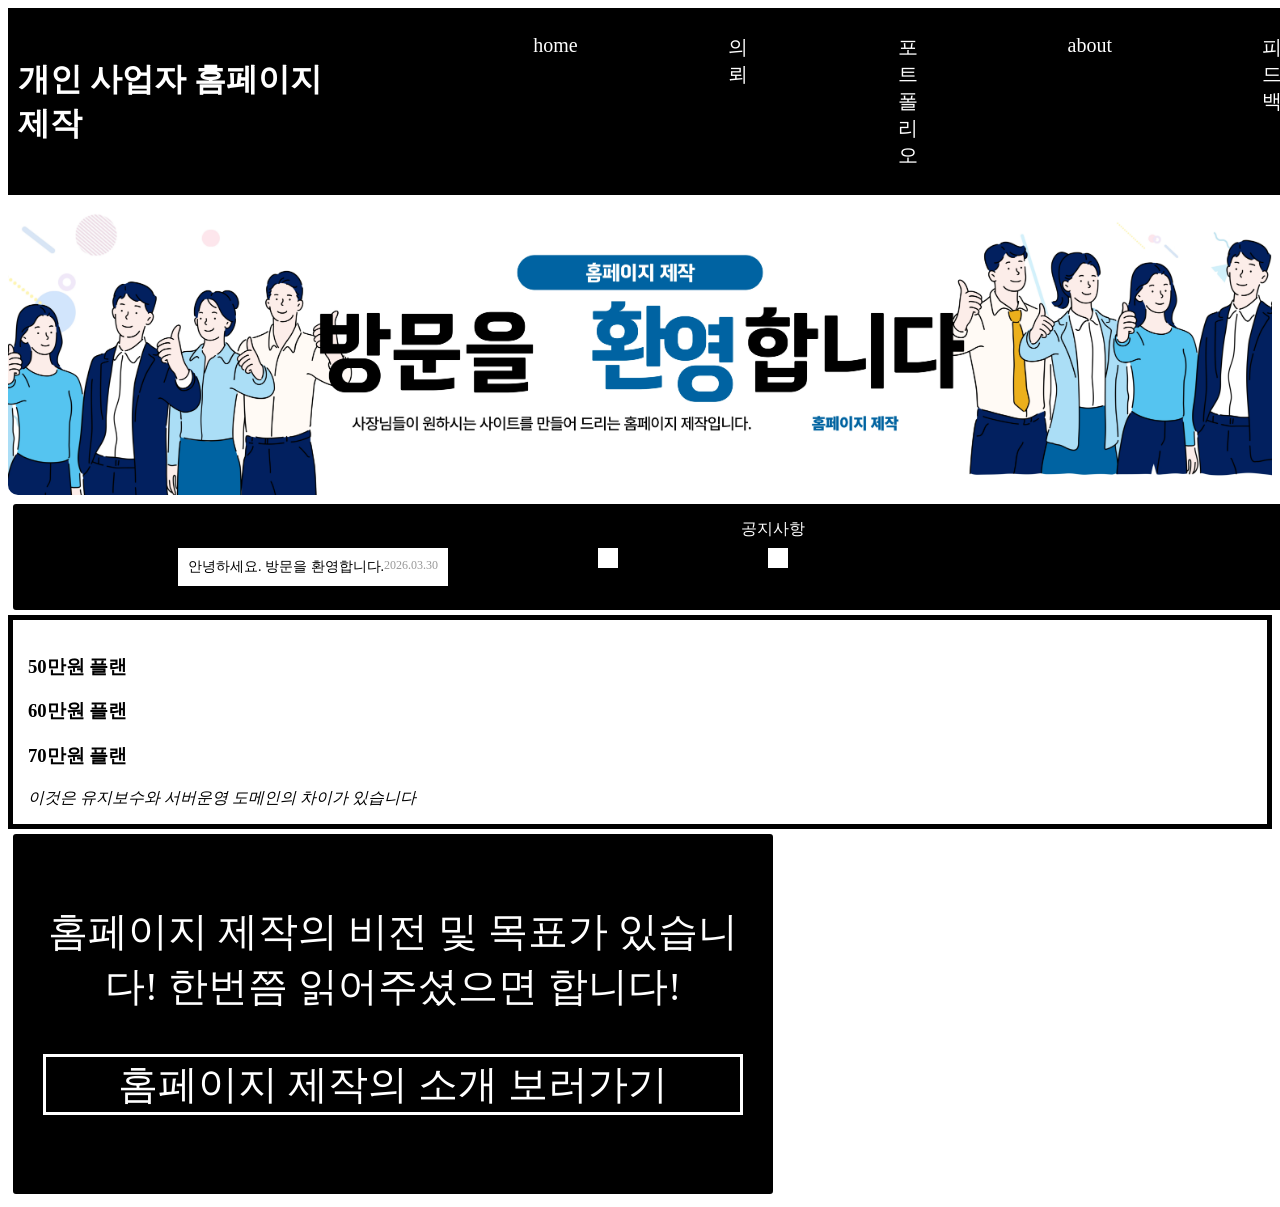
==== index.html @ 91d2db87 "Add files via upload" ====
<!doctype html>
<html lang="en">
  <head>
    <meta charset="UTF-8" />
    <meta name="viewport" content="width=device-width, initial-scale=1.0" />
    <title>개인 사업자 홈페이지 제작</title>
    <link rel="stylesheet" href="style.css" />
    <meta
      name="description"
      content="합리적인 가격으로 깔끔한 개인 사업자 홈페이지를 제작해 드립니다. 피드백 반영 100%."
    />
    <meta property="og:title" content="업체명 홈페이지" />
    <meta
      property="og:description"
      content="나만의 전문적인 웹사이트, 지금 의뢰하세요."
    />
    <meta property="og:image" content="이미지경로.jpg" />
    <meta property="og:url" content="https://내도메인.com" />
  </head>
  <body>
    <header>
      <h1>개인 사업자 홈페이지 제작</h1>
      <div>
        <ul>
          <li><a href="index.html">home</a></li>
          <li><a href="submit.html">의뢰</a></li>
          <li><a href="create.html">포트폴리오</a></li>
          <li><a href="about.html">about</a></li>
          <li><a href="feedback.html">피드백</a></li>
          <a href="notice.html"></a>
        </ul>
      </div>
    </header>
    <div class="banner">
      <a href="notice.html">
        <img
          src="banner_1.webp"
          alt="안녕하세요 환영합니다."
          style="
            width: 100%;
            height: 300px;
            border-radius: 10px;
            object-fit: cover;
          "
        />
      </a>
    </div>
    <div class="notice-container">
      <caption>
        공지사항
      </caption>
      <ul class="notice">
        <li>
          <a href="notice.html">
            <span class="title">안녕하세요. 방문을 환영합니다.</span>
            <span class="date">2026.03.30</span>
          </a>
        </li>
        <li>
          <a href="notice.html"><span class="title"></span> </a>
          <span class="date"></span>
        </li>
        <li>
          <a href="notice.html"><span class="title"></span> </a>
          <span class="date"></span>
        </li>
      </ul>
    </div>
    <div style="border: 5px solid black; padding: 15px">
      <h3>50만원 플랜</h3>
      <h3>60만원 플랜</h3>
      <h3>70만원 플랜</h3>
      <i>이것은 유지보수와 서버운영 도메인의 차이가 있습니다</i>
    </div>
    <div class="about">
      <p>
        홈페이지 제작의 비전 및 목표가 있습니다! 한번쯤 읽어주셨으면 합니다!
      </p>
      <a href="about.html">
        <p class="about_go">홈페이지 제작의 소개 보러가기</p>
      </a>
    </div>
  </body>
</html>
---- style.css ----
a {
  text-decoration: none;
  color: inherit;
}
ul {
  list-style: none;
}
h2 {
  text-align: center;
  color: #009dff;
}

header {
  top: 0;
  left: 0;
  width: 100%;
  display: flex;
  align-items: center;
  padding: 10px;
  background-color: rgb(0, 0, 0);
  color: white;
}
div ul {
  display: flex;
}
div ul li {
  margin-left: 150px;
}
div ul li a {
  font-size: 20px;
  color: #ffffff;
  transition: 0.3s;
}
div ul li a:hover {
  color: #009dff;
}

/*submit.html*/
form {
  font-size: 30px;
  padding: 30px;
}
/*create.html*/
#shilla {
  margin: 0 auto;
  width: 300px;
  height: 300px;
  padding: 20px;
  border-right: 1px solid black;
  border-bottom: 1px solid black;
}
/*index.html*/
.notice-container {
  background-color: #000000;
  color: #ffffff;
  text-align: center;
  width: 1490px;
  border: 5px solid #ffffff;
  padding: 15px;
  border-radius: 8px;
}

.notice {
  list-style: none;
  padding: 0;
  margin: 0;
}

.notice li {
  padding: 8px 0;
  border-bottom: 1px solid #000000;
}

.notice a {
  background-color: #ffffff;
  padding: 10px;
  display: flex;
  justify-content: space-between;
  text-decoration: none;
  color: #000000;
  font-size: 14px;
}

.title {
  white-space: nowrap;
  overflow: hidden;
  text-overflow: ellipsis;
  max-width: 100%;
}

.date {
  font-size: 12px;
  color: #999;
}
.about {
  font-size: 40px;
  background-color: #000000;
  color: #ffffff;
  text-align: center;
  width: 700px;
  height: 300px;
  padding: 30px;
  border: 5px solid #ffffff;
  border-radius: 8px;
}
.about_go {
  border: 3px solid white;
}
.about_go:hover {
  background-color: #009dff;
}
.info {
  text-align: center;
  font-size: 20px;
}
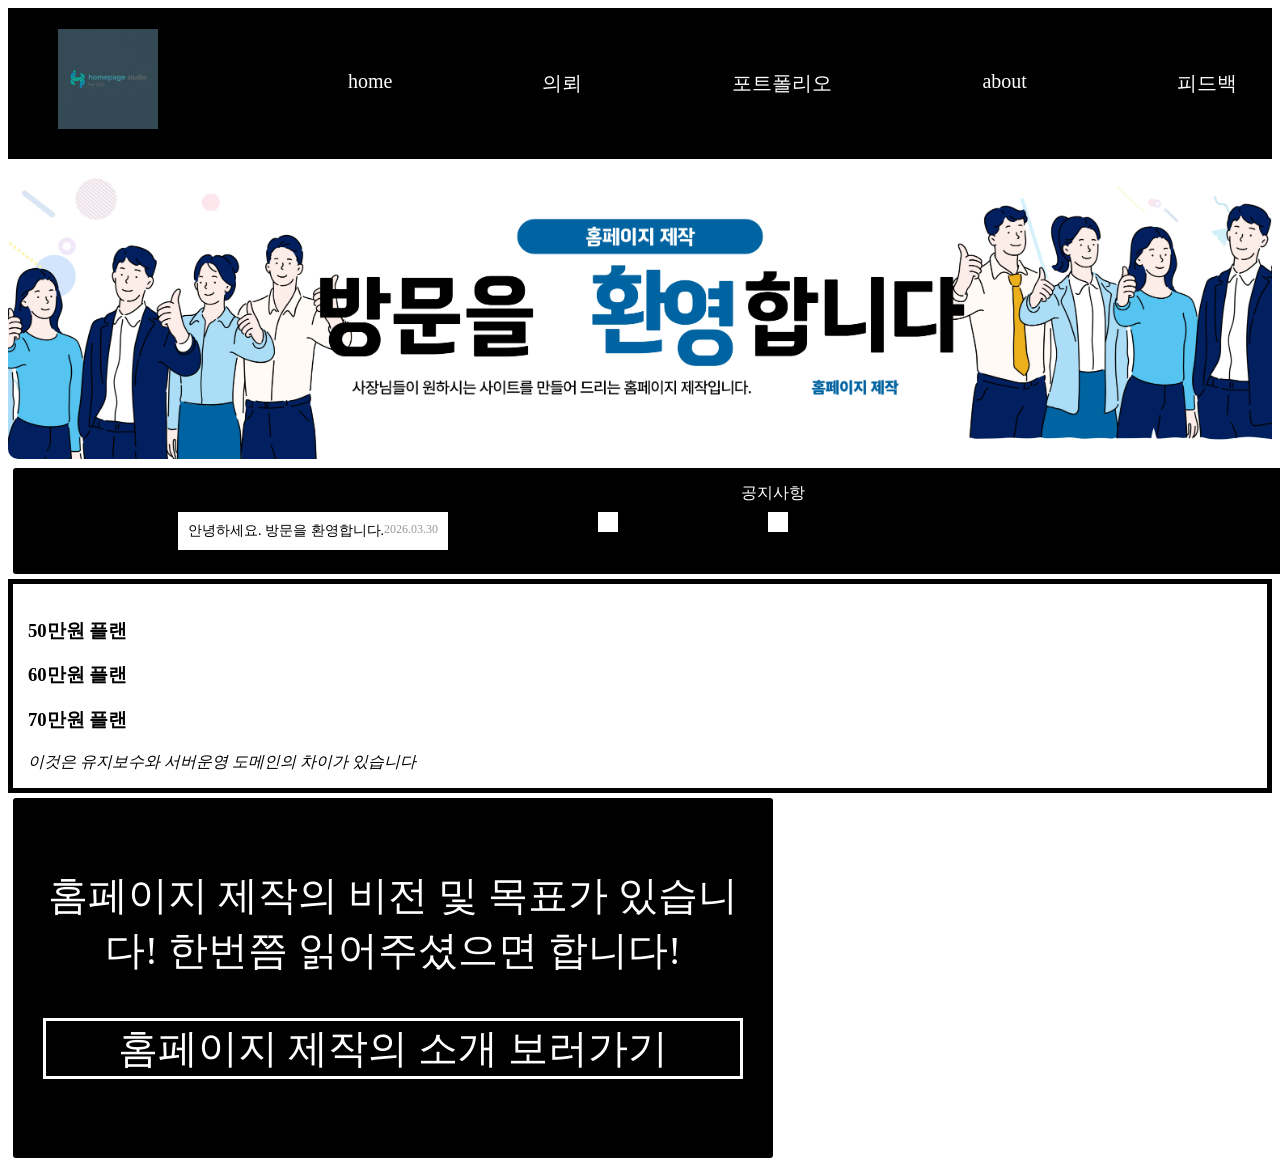
==== commit 91329503: "Add files via upload" ====
--- a/index.html
+++ b/index.html
@@ -1,8 +1,10 @@
 <!doctype html>
-<html lang="en">
+<html lang="ko">
   <head>
     <meta charset="UTF-8" />
     <meta name="viewport" content="width=device-width, initial-scale=1.0" />
+    <link rel="icon" type="image/png" href="ForCEO.png" />
+    <link rel="apple-touch-icon" href="ForCEO.png" />
     <title>개인 사업자 홈페이지 제작</title>
     <link rel="stylesheet" href="style.css" />
     <meta
@@ -14,12 +16,24 @@
       property="og:description"
       content="나만의 전문적인 웹사이트, 지금 의뢰하세요."
     />
-    <meta property="og:image" content="이미지경로.jpg" />
-    <meta property="og:url" content="https://내도메인.com" />
+    <meta property="og:image" content="banner_1.webp" />
+    <meta property="og:url" content="https://bawibagae.github.io/WebCreate/" />
+    <meta
+      name="keywords"
+      content="개인사업자, 홈페이지, 홈페이지 제작, 개인 홈페이지, 사업자 홈페이지,저렴한 홈페이지, 1인기업 홈페이지, 소상공인 웹사이트"
+    />
+    <meta
+      name="naver-site-verification"
+      content="187c2e94b02dfe2f6000f58a6853f530469ff8d8"
+    />
   </head>
   <body>
     <header>
-      <h1>개인 사업자 홈페이지 제작</h1>
+      <h1>
+        <a href="index.html">
+          <img src="ForCEO.png" class="icon" alt="개인 사업자 홈페이지 제작" />
+        </a>
+      </h1>
       <div>
         <ul>
           <li><a href="index.html">home</a></li>
--- a/style.css
+++ b/style.css
@@ -16,7 +16,7 @@
   width: 100%;
   display: flex;
   align-items: center;
-  padding: 10px;
+  padding: 0px;
   background-color: rgb(0, 0, 0);
   color: white;
 }
@@ -113,3 +113,8 @@
   text-align: center;
   font-size: 20px;
 }
+.icon {
+  width: auto;
+  height: 100px;
+  padding-left: 50px;
+}
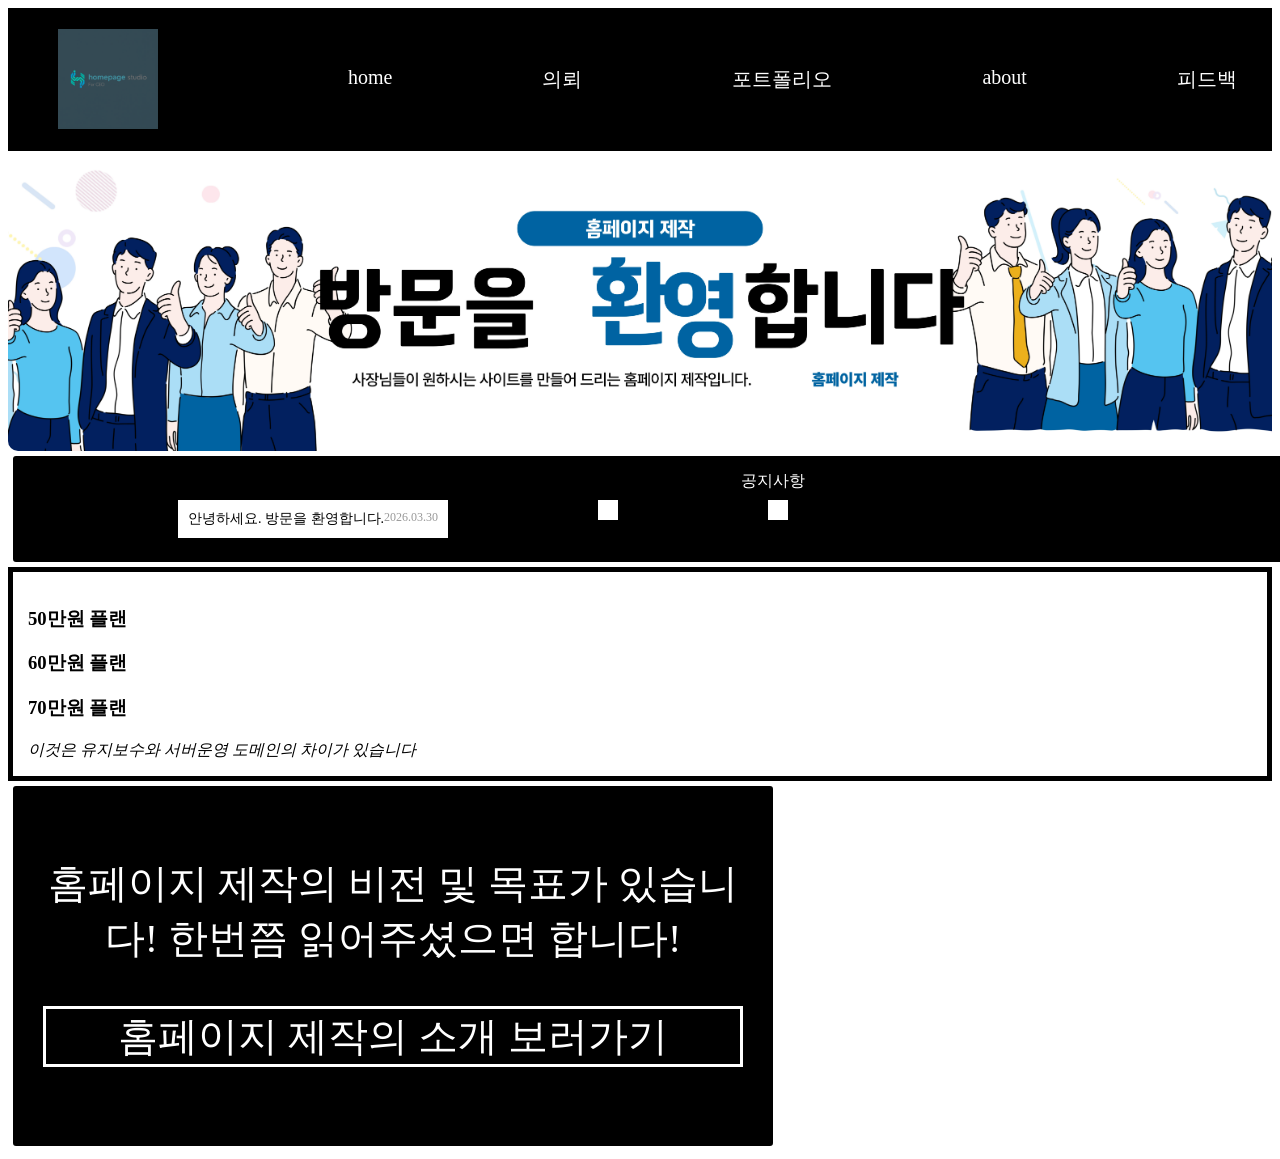
==== commit 30db8790: "Add files via upload" ====
--- a/index.html
+++ b/index.html
@@ -1,32 +1,27 @@
-<!doctype html>
-<html lang="ko">
-  <head>
-    <meta charset="UTF-8" />
-    <meta name="viewport" content="width=device-width, initial-scale=1.0" />
-    <link rel="icon" type="image/png" href="ForCEO.png" />
-    <link rel="apple-touch-icon" href="ForCEO.png" />
-    <title>개인 사업자 홈페이지 제작</title>
-    <link rel="stylesheet" href="style.css" />
-    <meta
-      name="description"
-      content="합리적인 가격으로 깔끔한 개인 사업자 홈페이지를 제작해 드립니다. 피드백 반영 100%."
-    />
-    <meta property="og:title" content="업체명 홈페이지" />
-    <meta
-      property="og:description"
-      content="나만의 전문적인 웹사이트, 지금 의뢰하세요."
-    />
-    <meta property="og:image" content="banner_1.webp" />
-    <meta property="og:url" content="https://bawibagae.github.io/WebCreate/" />
-    <meta
-      name="keywords"
-      content="개인사업자, 홈페이지, 홈페이지 제작, 개인 홈페이지, 사업자 홈페이지,저렴한 홈페이지, 1인기업 홈페이지, 소상공인 웹사이트"
-    />
-    <meta
-      name="naver-site-verification"
-      content="187c2e94b02dfe2f6000f58a6853f530469ff8d8"
-    />
-  </head>
+<head>
+  <meta charset="UTF-8" />
+  <meta name="viewport" content="width=device-width, initial-scale=1.0" />
+  
+  <link rel="icon" type="image/png" href="https://bawibagae.github.io/WebCreate/ForCEO.png" />
+  <link rel="apple-touch-icon" href="https://bawibagae.github.io/WebCreate/ForCEO.png" />
+
+  <title>개인 사업자 홈페이지 제작 | [홈페이지 제작]</title>
+  <meta name="title" content="개인 사업자 홈페이지 제작 | [홈페이지 제작]" />
+  
+  <link rel="stylesheet" href="style.css" />
+  
+  <meta name="description" content="합리적인 비용으로 완성하는 맞춤형 개인 사업자 홈페이지 제작 전문. 1인 기업 및 소상공인을 위한 최적화된 웹사이트를 제공합니다." />
+
+  <meta property="og:type" content="website" />
+  <meta property="og:title" content="개인 사업자 홈페이지 제작 | [홈페이지 제작]" />
+  <meta property="og:description" content="나만의 전문적인 웹사이트, 합리적인 가격으로 지금 의뢰하세요." />
+  <meta property="og:image" content="https://bawibagae.github.io/WebCreate/banner_1.webp" />
+  <meta property="og:url" content="https://bawibagae.github.io/WebCreate/" />
+
+  <meta name="naver-site-verification" content="187c2e94b02dfe2f6000f58a6853f530469ff8d8" />
+  
+  <meta name="keywords" content="개인사업자, 홈페이지 제작, 개인 홈페이지, 사업자 홈페이지, 저렴한 홈페이지, 1인기업 홈페이지, 소상공인 웹사이트" />
+</head>
   <body>
     <header>
       <h1>
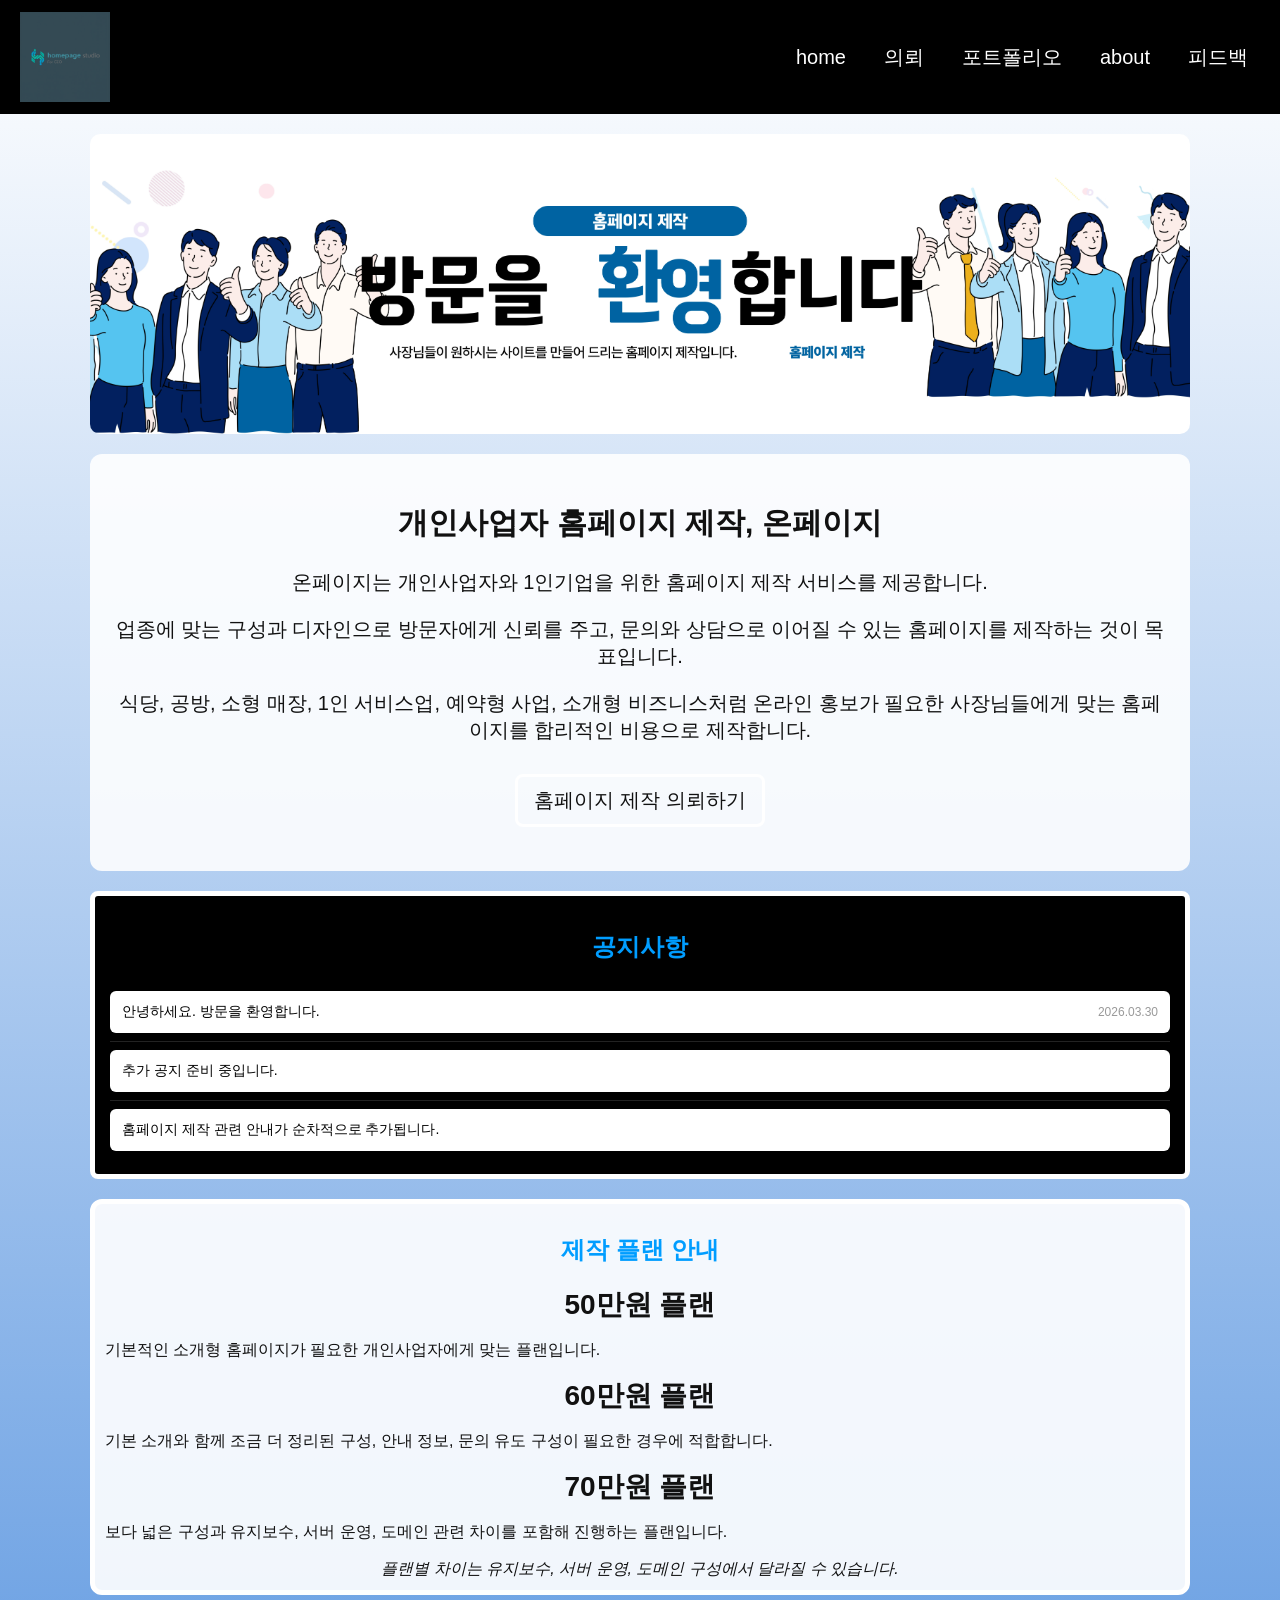
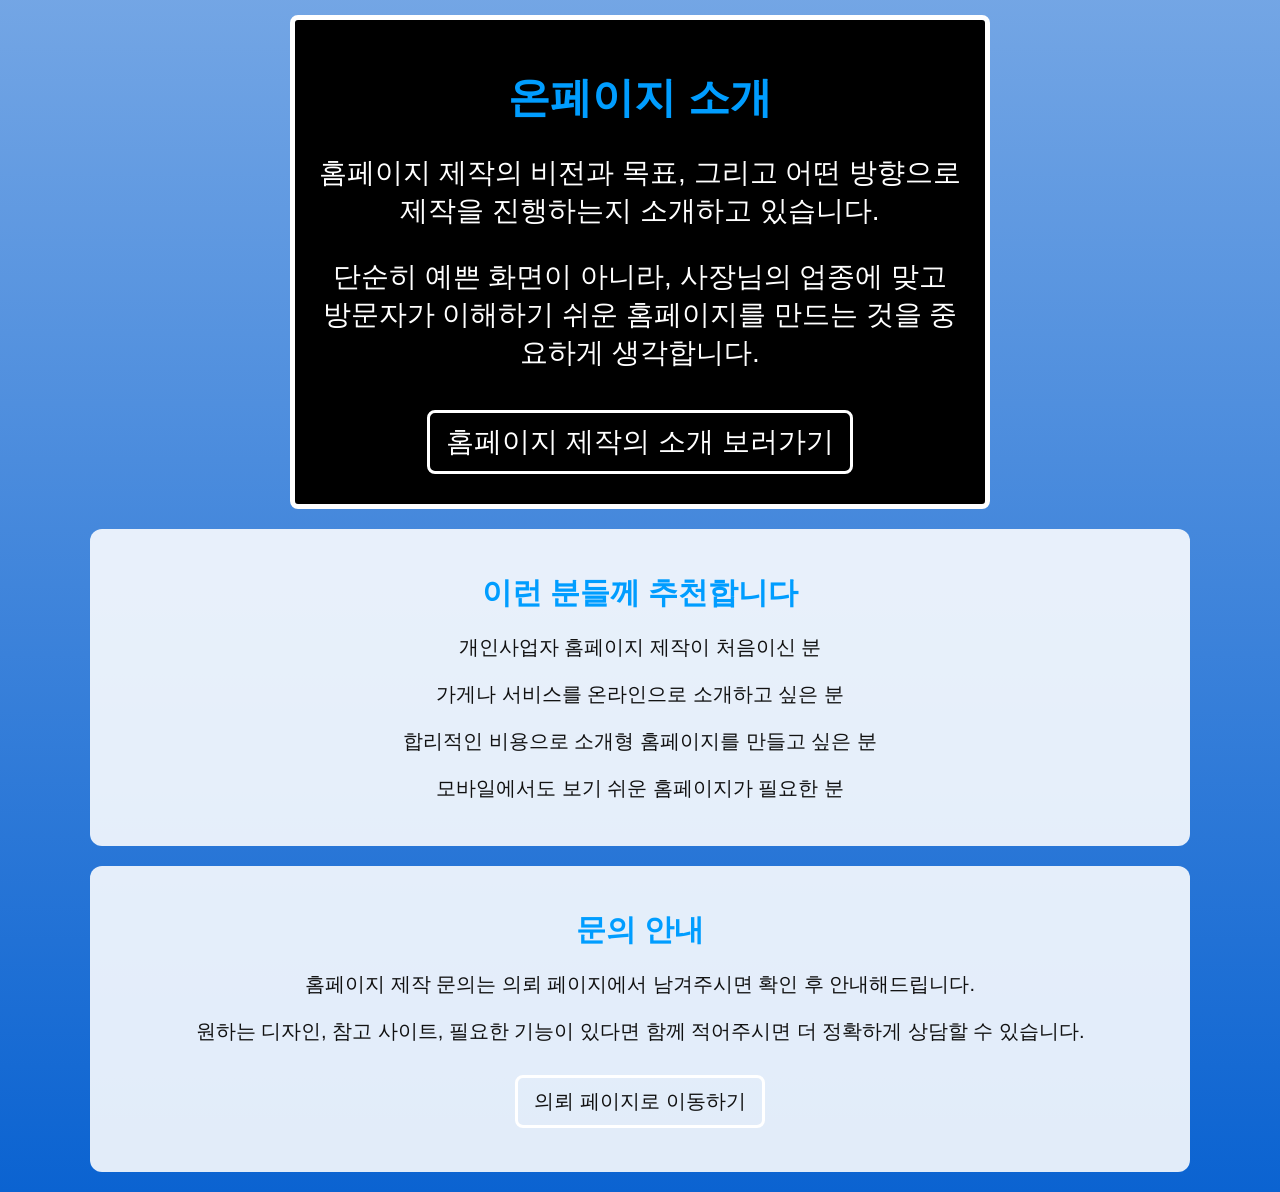
==== commit 3ec60c27: "Add files via upload" ====
--- a/index.html
+++ b/index.html
@@ -1,34 +1,70 @@
-<head>
-  <meta charset="UTF-8" />
-  <meta name="viewport" content="width=device-width, initial-scale=1.0" />
-  
-  <link rel="icon" type="image/png" href="https://bawibagae.github.io/WebCreate/ForCEO.png" />
-  <link rel="apple-touch-icon" href="https://bawibagae.github.io/WebCreate/ForCEO.png" />
-
-  <title>개인 사업자 홈페이지 제작 | [홈페이지 제작]</title>
-  <meta name="title" content="개인 사업자 홈페이지 제작 | [홈페이지 제작]" />
-  
-  <link rel="stylesheet" href="style.css" />
-  
-  <meta name="description" content="합리적인 비용으로 완성하는 맞춤형 개인 사업자 홈페이지 제작 전문. 1인 기업 및 소상공인을 위한 최적화된 웹사이트를 제공합니다." />
-
-  <meta property="og:type" content="website" />
-  <meta property="og:title" content="개인 사업자 홈페이지 제작 | [홈페이지 제작]" />
-  <meta property="og:description" content="나만의 전문적인 웹사이트, 합리적인 가격으로 지금 의뢰하세요." />
-  <meta property="og:image" content="https://bawibagae.github.io/WebCreate/banner_1.webp" />
-  <meta property="og:url" content="https://bawibagae.github.io/WebCreate/" />
-
-  <meta name="naver-site-verification" content="187c2e94b02dfe2f6000f58a6853f530469ff8d8" />
-  
-  <meta name="keywords" content="개인사업자, 홈페이지 제작, 개인 홈페이지, 사업자 홈페이지, 저렴한 홈페이지, 1인기업 홈페이지, 소상공인 웹사이트" />
-</head>
+<!doctype html>
+<html lang="ko">
+  <head>
+    <meta charset="UTF-8" />
+    <meta name="viewport" content="width=device-width, initial-scale=1.0" />
+
+    <title>개인사업자 홈페이지 제작 | 온페이지</title>
+    <meta
+      name="description"
+      content="개인사업자·1인기업 맞춤 홈페이지 제작. 업종에 맞는 디자인, 빠른 제작, 합리적인 비용으로 상담부터 제작까지 진행합니다."
+    />
+    <meta
+      name="robots"
+      content="index, follow, max-snippet:-1, max-image-preview:large, max-video-preview:-1"
+    />
+    <link rel="canonical" href="https://www.websitecreate.kr/" />
+
+    <meta
+      name="naver-site-verification"
+      content="187c2e94b02dfe2f6000f58a6853f530469ff8d8"
+    />
+
+    <meta property="og:type" content="website" />
+    <meta property="og:title" content="개인사업자 홈페이지 제작 | 온페이지" />
+    <meta
+      property="og:description"
+      content="개인사업자·1인기업 맞춤 홈페이지 제작. 업종에 맞는 디자인, 빠른 제작, 합리적인 비용으로 상담부터 제작까지 진행합니다."
+    />
+    <meta
+      property="og:image"
+      content="https://bawibagae.github.io/WebCreate/banner_1.webp"
+    />
+    <meta property="og:url" content="https://www.websitecreate.kr/" />
+    <meta property="og:locale" content="ko_KR" />
+
+    <meta name="theme-color" content="#000000" />
+
+    <link
+      rel="icon"
+      type="image/png"
+      href="https://bawibagae.github.io/WebCreate/ForCEO.png"
+    />
+    <link
+      rel="apple-touch-icon"
+      href="https://bawibagae.github.io/WebCreate/ForCEO.png"
+    />
+    <link rel="stylesheet" href="style.css" />
+
+    <script type="application/ld+json">
+      {
+        "@context": "https://schema.org",
+        "@type": "Organization",
+        "name": "온페이지",
+        "url": "https://www.websitecreate.kr/",
+        "logo": "https://bawibagae.github.io/WebCreate/ForCEO.png",
+        "description": "개인사업자와 1인기업을 위한 홈페이지 제작 서비스"
+      }
+    </script>
+  </head>
   <body>
     <header>
-      <h1>
-        <a href="index.html">
-          <img src="ForCEO.png" class="icon" alt="개인 사업자 홈페이지 제작" />
+      <div>
+        <a href="index.html" aria-label="온페이지 홈으로 이동">
+          <img src="ForCEO.png" class="icon" alt="온페이지 로고" />
         </a>
-      </h1>
+      </div>
+
       <div>
         <ul>
           <li><a href="index.html">home</a></li>
@@ -36,58 +72,131 @@
           <li><a href="create.html">포트폴리오</a></li>
           <li><a href="about.html">about</a></li>
           <li><a href="feedback.html">피드백</a></li>
-          <a href="notice.html"></a>
         </ul>
       </div>
     </header>
-    <div class="banner">
-      <a href="notice.html">
-        <img
-          src="banner_1.webp"
-          alt="안녕하세요 환영합니다."
-          style="
-            width: 100%;
-            height: 300px;
-            border-radius: 10px;
-            object-fit: cover;
-          "
-        />
-      </a>
-    </div>
-    <div class="notice-container">
-      <caption>
-        공지사항
-      </caption>
-      <ul class="notice">
-        <li>
-          <a href="notice.html">
-            <span class="title">안녕하세요. 방문을 환영합니다.</span>
-            <span class="date">2026.03.30</span>
-          </a>
-        </li>
-        <li>
-          <a href="notice.html"><span class="title"></span> </a>
-          <span class="date"></span>
-        </li>
-        <li>
-          <a href="notice.html"><span class="title"></span> </a>
-          <span class="date"></span>
-        </li>
-      </ul>
-    </div>
-    <div style="border: 5px solid black; padding: 15px">
-      <h3>50만원 플랜</h3>
-      <h3>60만원 플랜</h3>
-      <h3>70만원 플랜</h3>
-      <i>이것은 유지보수와 서버운영 도메인의 차이가 있습니다</i>
-    </div>
-    <div class="about">
-      <p>
-        홈페이지 제작의 비전 및 목표가 있습니다! 한번쯤 읽어주셨으면 합니다!
-      </p>
-      <a href="about.html">
-        <p class="about_go">홈페이지 제작의 소개 보러가기</p>
-      </a>
-    </div>
+
+    <main>
+      <section class="banner">
+        <a href="notice.html" aria-label="공지사항 보기">
+          <img
+            src="banner_1.webp"
+            alt="개인사업자와 1인기업을 위한 홈페이지 제작 안내 배너"
+            class="banner-image"
+            loading="eager"
+            decoding="async"
+          />
+        </a>
+      </section>
+
+      <section class="info">
+        <h1>개인사업자 홈페이지 제작, 온페이지</h1>
+        <p>
+          온페이지는 개인사업자와 1인기업을 위한 홈페이지 제작 서비스를
+          제공합니다.
+        </p>
+        <p>
+          업종에 맞는 구성과 디자인으로 방문자에게 신뢰를 주고, 문의와 상담으로
+          이어질 수 있는 홈페이지를 제작하는 것이 목표입니다.
+        </p>
+        <p>
+          식당, 공방, 소형 매장, 1인 서비스업, 예약형 사업, 소개형 비즈니스처럼
+          온라인 홍보가 필요한 사장님들에게 맞는 홈페이지를 합리적인 비용으로
+          제작합니다.
+        </p>
+        <p>
+          <a href="submit.html" class="about_go">홈페이지 제작 의뢰하기</a>
+        </p>
+      </section>
+
+      <section class="notice-container">
+        <h2>공지사항</h2>
+        <ul class="notice">
+          <li>
+            <a href="notice.html">
+              <span class="title">안녕하세요. 방문을 환영합니다.</span>
+              <span class="date">2026.03.30</span>
+            </a>
+          </li>
+          <li>
+            <a href="notice.html">
+              <span class="title">추가 공지 준비 중입니다.</span>
+              <span class="date"></span>
+            </a>
+          </li>
+          <li>
+            <a href="notice.html">
+              <span class="title"
+                >홈페이지 제작 관련 안내가 순차적으로 추가됩니다.</span
+              >
+              <span class="date"></span>
+            </a>
+          </li>
+        </ul>
+      </section>
+
+      <section
+        class="plan"
+        style="border: 5px solid rgb(255, 255, 255); padding: 10px"
+      >
+        <h2>제작 플랜 안내</h2>
+
+        <h3>50만원 플랜</h3>
+        <p>기본적인 소개형 홈페이지가 필요한 개인사업자에게 맞는 플랜입니다.</p>
+
+        <h3>60만원 플랜</h3>
+        <p>
+          기본 소개와 함께 조금 더 정리된 구성, 안내 정보, 문의 유도 구성이
+          필요한 경우에 적합합니다.
+        </p>
+
+        <h3>70만원 플랜</h3>
+        <p>
+          보다 넓은 구성과 유지보수, 서버 운영, 도메인 관련 차이를 포함해
+          진행하는 플랜입니다.
+        </p>
+
+        <i
+          >플랜별 차이는 유지보수, 서버 운영, 도메인 구성에서 달라질 수
+          있습니다.</i
+        >
+      </section>
+
+      <section class="about">
+        <h2>온페이지 소개</h2>
+        <p>
+          홈페이지 제작의 비전과 목표, 그리고 어떤 방향으로 제작을 진행하는지
+          소개하고 있습니다.
+        </p>
+        <p>
+          단순히 예쁜 화면이 아니라, 사장님의 업종에 맞고 방문자가 이해하기 쉬운
+          홈페이지를 만드는 것을 중요하게 생각합니다.
+        </p>
+        <a href="about.html">
+          <span class="about_go">홈페이지 제작의 소개 보러가기</span>
+        </a>
+      </section>
+
+      <section class="info">
+        <h2>이런 분들께 추천합니다</h2>
+        <p>개인사업자 홈페이지 제작이 처음이신 분</p>
+        <p>가게나 서비스를 온라인으로 소개하고 싶은 분</p>
+        <p>합리적인 비용으로 소개형 홈페이지를 만들고 싶은 분</p>
+        <p>모바일에서도 보기 쉬운 홈페이지가 필요한 분</p>
+      </section>
+
+      <section class="info">
+        <h2>문의 안내</h2>
+        <p>
+          홈페이지 제작 문의는 의뢰 페이지에서 남겨주시면 확인 후
+          안내해드립니다.
+        </p>
+        <p>
+          원하는 디자인, 참고 사이트, 필요한 기능이 있다면 함께 적어주시면 더
+          정확하게 상담할 수 있습니다.
+        </p>
+        <p><a href="submit.html" class="about_go">의뢰 페이지로 이동하기</a></p>
+      </section>
+    </main>
   </body>
 </html>
--- a/style.css
+++ b/style.css
@@ -1,120 +1,376 @@
+* {
+  box-sizing: border-box;
+}
+
+body {
+  margin: 0;
+  background: linear-gradient(to bottom, white, #0b63d1);
+  font-family: "Malgun Gothic", "Apple SD Gothic Neo", sans-serif;
+  color: #111;
+}
+
 a {
   text-decoration: none;
   color: inherit;
 }
+
 ul {
   list-style: none;
-}
+  padding: 0;
+  margin: 0;
+}
+
+img {
+  max-width: 100%;
+  height: auto;
+  display: block;
+}
+
 h2 {
   text-align: center;
   color: #009dff;
-}
-
+  margin: 20px 0;
+}
+
+/* header */
 header {
-  top: 0;
-  left: 0;
   width: 100%;
   display: flex;
   align-items: center;
-  padding: 0px;
+  justify-content: space-between;
+  flex-wrap: wrap;
+  padding: 12px 20px;
   background-color: rgb(0, 0, 0);
   color: white;
 }
-div ul {
+
+header h1 {
+  margin: 0;
+}
+
+.icon {
+  width: auto;
+  height: 90px;
+  padding-left: 0;
+}
+
+header div ul {
   display: flex;
-}
-div ul li {
-  margin-left: 150px;
-}
-div ul li a {
+  flex-wrap: wrap;
+  gap: 14px;
+  justify-content: center;
+  align-items: center;
+}
+
+header div ul li {
+  margin-left: 0;
+}
+
+header div ul li a {
+  display: inline-block;
   font-size: 20px;
   color: #ffffff;
   transition: 0.3s;
-}
-div ul li a:hover {
+  padding: 8px 12px;
+  border-radius: 8px;
+}
+
+header div ul li a:hover {
   color: #009dff;
-}
-
-/*submit.html*/
+  background-color: rgba(255, 255, 255, 0.08);
+}
+
+/* common layout */
+.banner,
+.notice-container,
+.plan,
+.about,
+.info,
+.question,
+form,
+.reply,
+.notice-page {
+  width: min(92%, 1100px);
+  margin: 20px auto;
+}
+
+/* index banner */
+.banner-image {
+  width: 100%;
+  height: 300px;
+  border-radius: 10px;
+  object-fit: cover;
+}
+
+/* submit.html */
 form {
-  font-size: 30px;
-  padding: 30px;
-}
-/*create.html*/
+  font-size: 20px;
+  padding: 24px;
+  background: rgba(255, 255, 255, 0.9);
+  border-radius: 14px;
+  border: 2px solid #ffffff;
+}
+
+form li {
+  margin-bottom: 18px;
+}
+
+form p {
+  margin: 0;
+}
+
+input,
+textarea {
+  width: 100%;
+  max-width: 100%;
+  padding: 12px;
+  border: 1px solid #ccc;
+  border-radius: 8px;
+  font-size: 16px;
+  margin-top: 8px;
+}
+
+textarea {
+  resize: vertical;
+}
+
+button {
+  padding: 12px 18px;
+  border: none;
+  border-radius: 8px;
+  background-color: #000;
+  color: white;
+  cursor: pointer;
+  font-size: 16px;
+  margin-right: 10px;
+  margin-top: 10px;
+}
+
+button:hover {
+  background-color: #009dff;
+}
+
+/* create.html */
 #shilla {
-  margin: 0 auto;
-  width: 300px;
-  height: 300px;
+  margin: 20px auto;
+  width: min(100%, 420px);
+  height: auto;
   padding: 20px;
   border-right: 1px solid black;
   border-bottom: 1px solid black;
-}
-/*index.html*/
+  background: rgba(255, 255, 255, 0.9);
+  border-radius: 10px;
+}
+
+/* index.html */
 .notice-container {
   background-color: #000000;
   color: #ffffff;
   text-align: center;
-  width: 1490px;
   border: 5px solid #ffffff;
   padding: 15px;
   border-radius: 8px;
 }
 
 .notice {
-  list-style: none;
   padding: 0;
   margin: 0;
 }
 
 .notice li {
   padding: 8px 0;
-  border-bottom: 1px solid #000000;
+  border-bottom: 1px solid #222;
+}
+
+.notice li:last-child {
+  border-bottom: none;
 }
 
 .notice a {
   background-color: #ffffff;
-  padding: 10px;
+  padding: 12px;
   display: flex;
   justify-content: space-between;
-  text-decoration: none;
+  align-items: center;
+  gap: 12px;
   color: #000000;
   font-size: 14px;
+  border-radius: 6px;
 }
 
 .title {
-  white-space: nowrap;
   overflow: hidden;
   text-overflow: ellipsis;
   max-width: 100%;
+  text-align: left;
+  flex: 1;
 }
 
 .date {
   font-size: 12px;
   color: #999;
-}
+  white-space: nowrap;
+}
+
 .about {
-  font-size: 40px;
+  font-size: 28px;
   background-color: #000000;
   color: #ffffff;
   text-align: center;
-  width: 700px;
-  height: 300px;
-  padding: 30px;
+  width: min(92%, 700px);
+  min-height: 300px;
+  padding: 30px 20px;
   border: 5px solid #ffffff;
   border-radius: 8px;
 }
+
 .about_go {
+  display: inline-block;
   border: 3px solid white;
-}
+  padding: 10px 16px;
+  border-radius: 8px;
+  margin-top: 10px;
+}
+
 .about_go:hover {
   background-color: #009dff;
 }
+
 .info {
   text-align: center;
   font-size: 20px;
-}
-.icon {
-  width: auto;
-  height: 100px;
-  padding-left: 50px;
-}
+  background: rgba(255, 255, 255, 0.88);
+  padding: 24px;
+  border-radius: 12px;
+}
+
+.plan {
+  width: min(92%, 1100px);
+  background: rgba(255, 255, 255, 0.9);
+  border-radius: 12px;
+}
+
+.plan h3 {
+  text-align: center;
+  font-size: 28px;
+  margin: 16px 0;
+}
+
+.plan i {
+  display: block;
+  text-align: center;
+  font-size: 16px;
+  margin-top: 12px;
+}
+
+/* feedback */
+.question {
+  background: rgba(255, 255, 255, 0.9);
+  padding: 24px;
+  border-radius: 12px;
+}
+
+.question h3 {
+  margin-top: 0;
+}
+
+/* mobile */
+@media (max-width: 768px) {
+  header {
+    justify-content: center;
+    text-align: center;
+    padding: 14px 12px;
+  }
+
+  .icon {
+    height: 72px;
+  }
+
+  header div {
+    width: 100%;
+  }
+
+  header div ul {
+    justify-content: center;
+    gap: 8px;
+    margin-top: 10px;
+  }
+
+  header div ul li a {
+    font-size: 16px;
+    padding: 6px 10px;
+  }
+
+  .banner img {
+    height: 180px;
+  }
+
+  .notice a {
+    flex-direction: column;
+    align-items: flex-start;
+  }
+
+  .date {
+    white-space: normal;
+  }
+
+  .about {
+    font-size: 20px;
+    min-height: auto;
+    padding: 24px 16px;
+  }
+
+  .info {
+    font-size: 17px;
+    padding: 18px 14px;
+  }
+
+  form {
+    font-size: 17px;
+    padding: 18px 14px;
+  }
+
+  input,
+  textarea {
+    font-size: 16px;
+  }
+
+  .plan h3 {
+    font-size: 22px;
+  }
+
+  button {
+    width: 100%;
+    margin-right: 0;
+  }
+}
+
+@media (max-width: 480px) {
+  h2 {
+    font-size: 24px;
+  }
+
+  .icon {
+    height: 64px;
+  }
+
+  header div ul {
+    flex-direction: column;
+  }
+
+  header div ul li a {
+    width: 100%;
+  }
+
+  .banner img {
+    height: 150px;
+  }
+
+  .about {
+    font-size: 18px;
+  }
+
+  .plan h3 {
+    font-size: 20px;
+  }
+}
